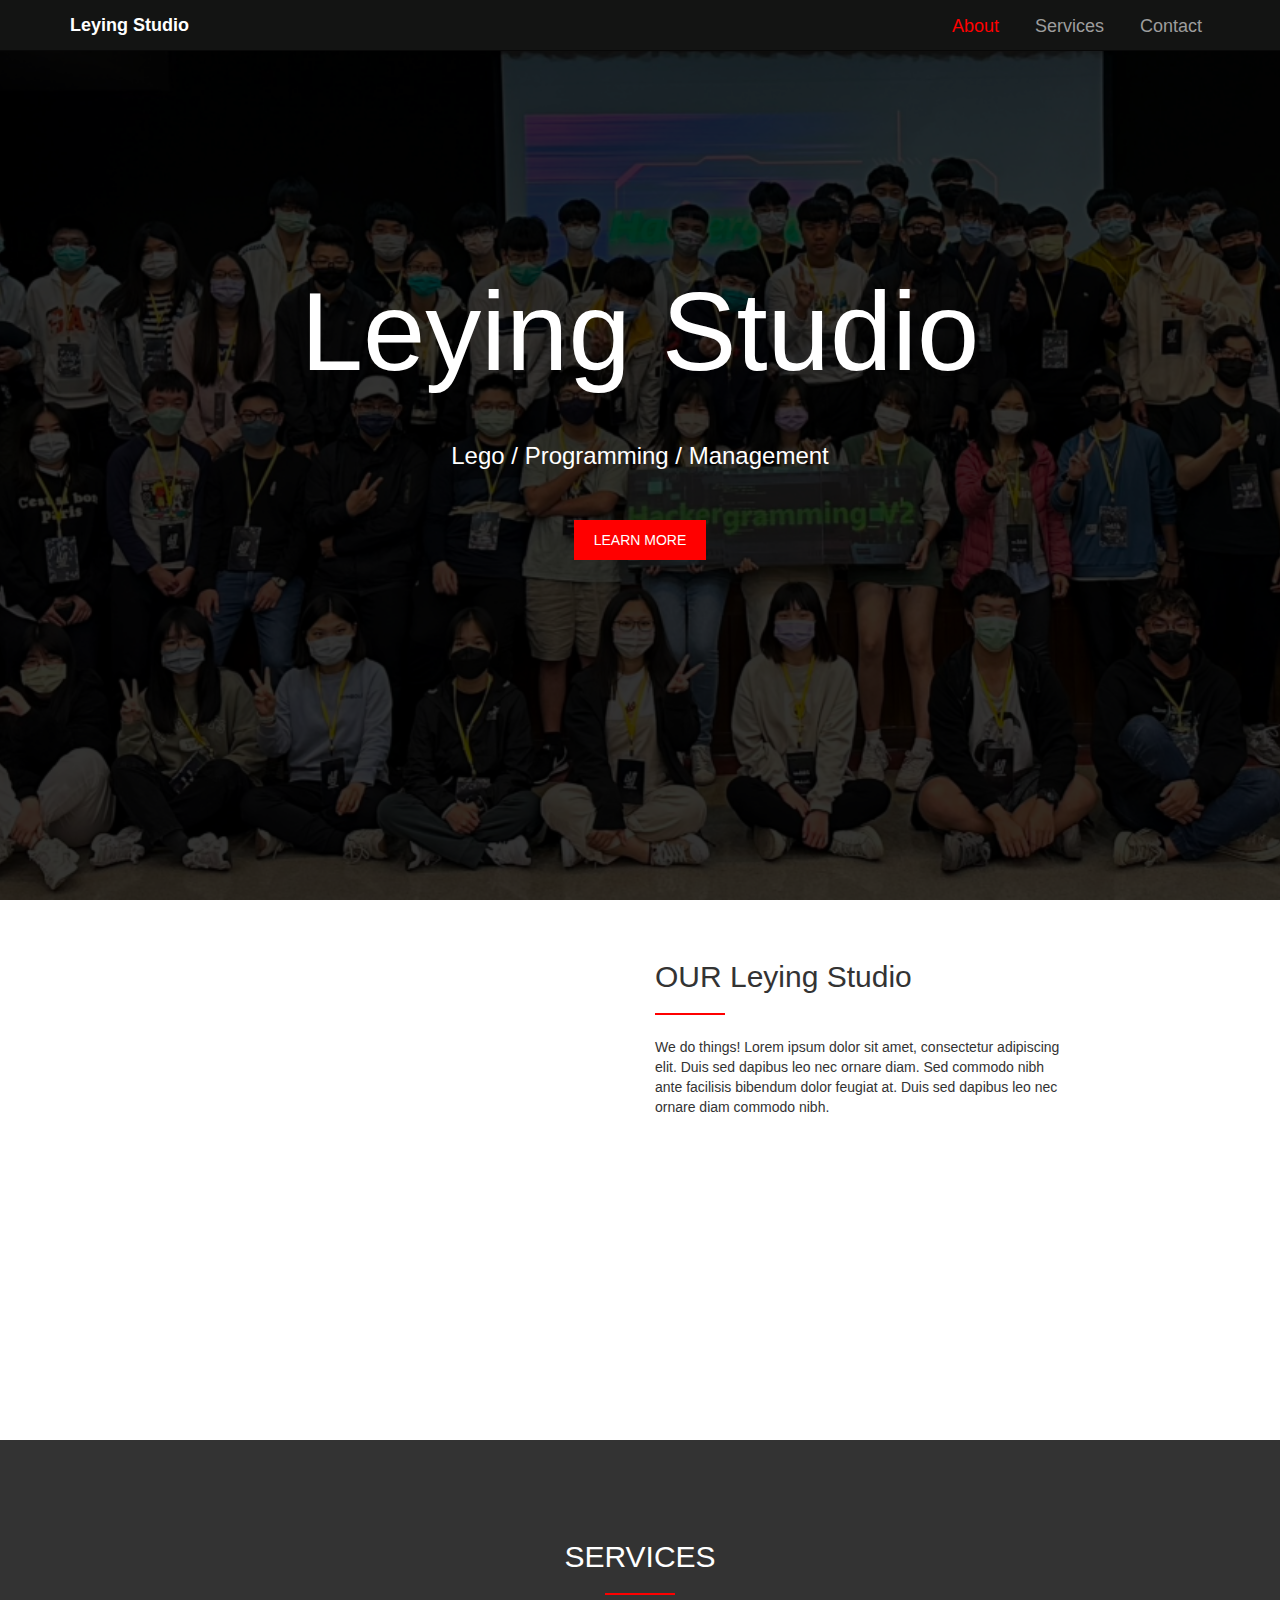
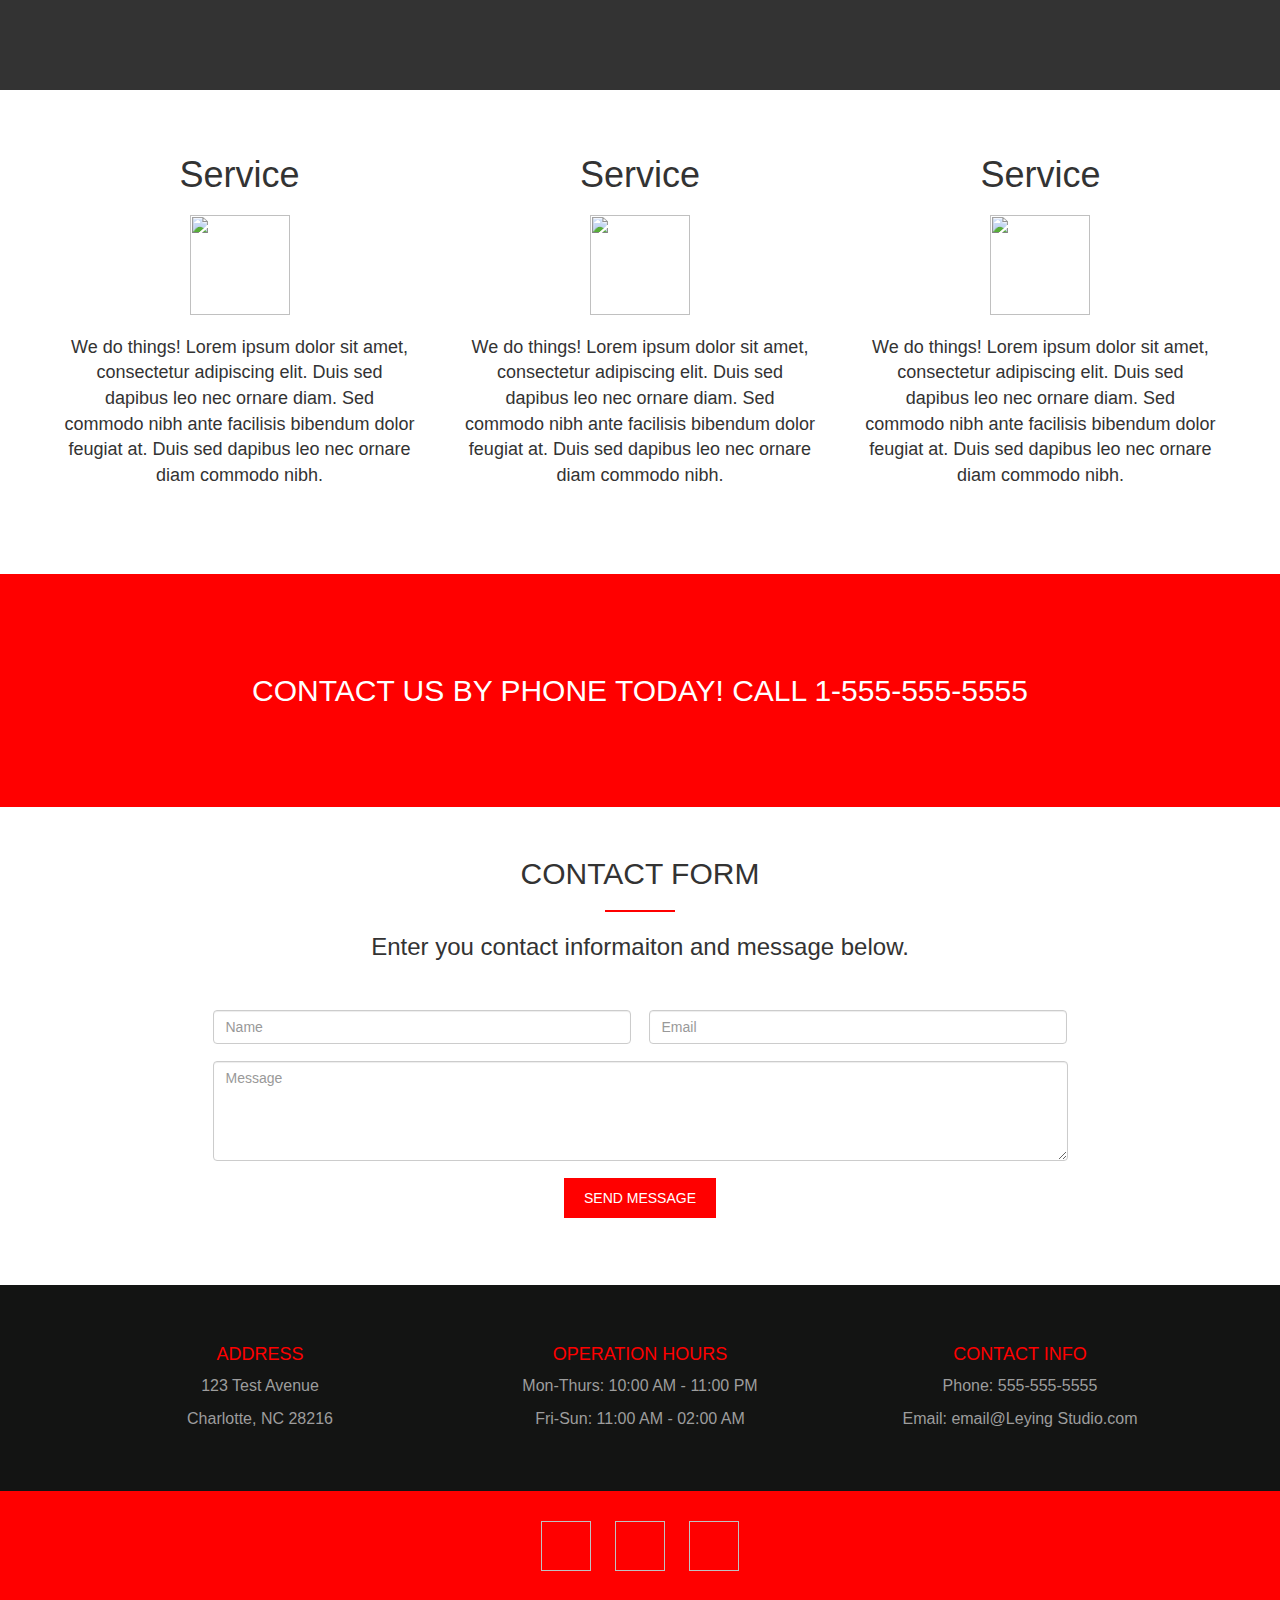
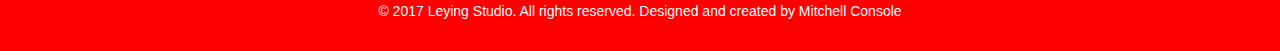
==== index.html @ 690b40f2 "BASE: first commit" ====
<!DOCTYPE html>
<html lang="en" >
<head>
  <meta charset="UTF-8">
  <title>Leying</title>
  <link rel='stylesheet' href='https://fonts.googleapis.com/css?family=Open+Sans'>
<link rel='stylesheet' href='https://maxcdn.bootstrapcdn.com/bootstrap/3.3.7/css/bootstrap.min.css'><link rel="stylesheet" href="./style.css">

</head>
<body>
<!-- partial:index.partial.html -->
<html>
  <head>
    <title>Leying Studio - Website</title>
  </head>
  <body>
<!--  Navigation Bar    -->
    <nav id="navigation" class="navbar navbar-inverse navbar-fixed-top">
      <div class="container">
        <div class="navbar-header">
          <a class="navbar-brand" href="#">Leying Studio</a>
          <button type="button" class="navbar-toggle collapsed" data-toggle="collapse" data-target="#navbarButtons" aria-expanded="false">
            <span class="sr-only">Toggle navigation</span>
            <span class="icon-bar"></span>
            <span class="icon-bar"></span>
            <span class="icon-bar"></span>
          </button>
        </div>
        <div class="collapse navbar-collapse" id="navbarButtons">          
          <ul class="nav navbar-nav navbar-right">
            <li id="navAbout" class="btn navbar-btn navActive">About</li>
            <li id="navServices" class="btn navbar-btn">Services</li>
            <li id="navContact" class="btn navbar-btn">Contact</li>
          </ul>
        </div>
      </div>
    </nav>
<!--  Top page image    -->
 <div class="parallaxTop">
   <div class="jumboBanner shadow">
     <h1 class="banner">Leying Studio</h1>
     <h3 class="motto">Lego / Programming / Management</h3>
     <button id="bannerBtn" class="bannerBtn">LEARN MORE</button>
   </div>
 </div>
<!--  Main content   -->    
<!--  About row      -->
    <div id="aboutBlock" class="container">
      <div id="aboutRow" class="row">
        <div class="aboutLeft col-xs-12 col-sm-6 cloak">
          <div class="row">
            <div class="col-md-3"></div>
            <div class="aboutImg col-md-9"></div>
          </div>
        </div>
        <div class="aboutRight col-xs-12 col-sm-6">
          <div class="row">
            <div class="col-md-9">            
              <h2>OUR Leying Studio</h2>
              <hr />
              <p>We do things! Lorem ipsum dolor sit amet, consectetur adipiscing elit. Duis sed dapibus leo nec ornare diam. Sed commodo nibh ante facilisis bibendum dolor feugiat at. Duis sed dapibus leo nec ornare diam commodo nibh.</p>
            </div>
          </div>
          <div class="col-md-3"></div>          
        </div>
      </div>
    </div>
<!--  Services row      -->
    <div id="servicesRow" class="parallaxSection">
      <div class="shadowSection">
        <h2>SERVICES</h2>
        <hr />
      </div>
    </div>
    <div id="serviceBlocks" class="row">
      <div class="container">
        <div class="serviceBlock col-md-4">
          <h1>Service</h1>
          <img src="https://cdn0.iconfinder.com/data/icons/thinico/88/thinico-17-512.png" />
          <p>We do things! Lorem ipsum dolor sit amet, consectetur adipiscing elit. Duis sed dapibus leo nec ornare diam. Sed commodo nibh ante facilisis bibendum dolor feugiat at. Duis sed dapibus leo nec ornare diam commodo nibh.</p>
        </div>
        <div class="serviceBlock col-md-4">
          <h1>Service</h1>
          <img src="https://cdn0.iconfinder.com/data/icons/thinico/88/thinico-17-512.png" />
          <p>We do things! Lorem ipsum dolor sit amet, consectetur adipiscing elit. Duis sed dapibus leo nec ornare diam. Sed commodo nibh ante facilisis bibendum dolor feugiat at. Duis sed dapibus leo nec ornare diam commodo nibh.</p>
        </div>
        <div class="serviceBlock col-md-4">
          <h1>Service</h1>
          <img src="https://cdn0.iconfinder.com/data/icons/thinico/88/thinico-17-512.png" />
          <p>We do things! Lorem ipsum dolor sit amet, consectetur adipiscing elit. Duis sed dapibus leo nec ornare diam. Sed commodo nibh ante facilisis bibendum dolor feugiat at. Duis sed dapibus leo nec ornare diam commodo nibh.</p>
        </div>
      </div>
    </div>
<!--  Contact form      -->
      <div id="phoneContact" class="phoneContact row">
        <div class="container">
          <h2>CONTACT US BY PHONE TODAY! CALL 1-555-555-5555</h2>
        </div>
      </div> 
      <div class="container">               
        <div id="contactRow" class="contactForm row">
          <h2>CONTACT FORM</h2>
          <hr />
          <h3>Enter you contact informaiton and message below.</h3>
          <form name="contactForm" class="form-group" action="#" method="POST">
            <input id="formName" name="name" class="inputInline form-control" type="text" placeholder="Name" required />
            <input id="formEmail" name="email" class="inputInline form-control" type="email" placeholder="Email" required />
            <textarea id="formMessage" name="message" class="form-control" type="text" placeholder="Message" required></textarea>
            <input name="submit" class="bannerBtn" type="submit" value="SEND MESSAGE" />
          </form>
        </div>        
      </div>
<!--  Contact info      -->
    <div id="contactInfo" class="row">
      <div class="container">
        <div class="contactStack col-md-4">
          <h4>ADDRESS</h4>
          <p>123 Test Avenue</p>
          <p>Charlotte, NC 28216</p>
        </div>
        <div class="contactStack col-md-4">
          <h4>OPERATION HOURS</h4>
          <p>Mon-Thurs: 10:00 AM - 11:00 PM</p>
          <p>Fri-Sun: 11:00 AM - 02:00 AM</p>
        </div>
        <div class="contactStack col-md-4">
          <h4>CONTACT INFO</h4>
          <p>Phone: 555-555-5555</p>
          <p>Email: email@Leying Studio.com</p>
        </div>
      </div>
    </div>
<!--  Copyright    -->
    <div id="copyright" class="row">
      <div class="container">
        <div id="socialBtn">
          <a href="#" class="social"><img id="facebook"></a>
          <a href="#" class="social"><img id="twitter"></a>
          <a href="#" class="social"><img id="linkedin"></a>
        </div>
        <p>&copy; 2017 Leying Studio. All rights reserved. Designed and created by Mitchell Console</p>
      </div>
    </div>
  </body>
</html>
<!-- partial -->
  <script src='https://cdnjs.cloudflare.com/ajax/libs/jquery/3.1.1/jquery.min.js'></script>
<script src='https://maxcdn.bootstrapcdn.com/bootstrap/3.3.7/js/bootstrap.min.js'></script><script  src="./script.js"></script>

</body>
</html>
---- style.css ----
html {
  height: 100%;
}

body {
  overflow-x: hidden;
}

.cloak {
  display: block;
}

hr {
  width: 70px;
  border-color: #ff0000;
  border-width: 2px;
  height: 2px;
}

.bannerBtn {
  border: none;
  background: #ff0000;
  color: white;
  padding: 10px 20px;
}
.bannerBtn:hover {
  background: #536b25;
}

.inputInline {
  width: 49%;
  float: left;
}

.navbar-btn {
  padding-top: 13px;
  margin: 0 10px 0 0;
  color: #9d9d9d;
  font-size: 18px;
}
.navbar-btn:hover {
  color: #ff0000;
}

.navbar {
  background: #131413;
}
.navbar .navbar-toggle {
  border-color: #ff0000;
}
.navbar .navbar-toggle .icon-bar {
  background-color: #ff0000;
}
.navbar .navbar-brand {
  color: #ffffff;
  font-weight: 900;
}
.navbar .navbar-brand:hover {
  color: #ff0000;
}
.navbar .navActive {
  color: #ff0000;
}

.parallax, .parallaxSection, .parallaxTop {
  background-attachment: fixed;
  background-position: center;
  background-repeat: no-repeat;
  background-size: cover;
  padding: 0;
}

.parallaxTop {
  background-image: url("1.png");
  min-height: 100vh;
}

.parallaxSection {
  min-height: 250px;
}

.shadow, .shadowSection {
  background: rgba(0, 0, 0, 0.8);
  min-height: 100vh;
  width: 100%;
}

.shadowSection {
  min-height: 250px;
}

.jumboBanner {
  text-align: center;
}
.jumboBanner .banner {
  color: white;
  padding-top: 30vh;
  text-align: center;
  font-family: sans-serif;
  font-size: 112px;
  margin-top: 0;
}
.jumboBanner .motto {
  color: white;
  margin: 50px auto;
}

#aboutBlock {
  width: 94%;
}

#aboutRow, .aboutLeft, .aboutRight, .aboutImg {
  min-height: 400px;
  margin: 20px auto;
}
#aboutRow hr, .aboutLeft hr, .aboutRight hr, .aboutImg hr {
  margin-left: 0;
  text-align: left;
}
#aboutRow .aboutImg, .aboutLeft .aboutImg, .aboutRight .aboutImg, .aboutImg .aboutImg {
  background-image: url("https://images.pexels.com/photos/59628/pexels-photo-59628.jpeg?w=1260&h=750&auto=compress&cs=tinysrgb");
  background-repeat: no-repeat;
  background-size: 90% 90%;
}

#servicesRow {
  background-image: url("https://images.pexels.com/photos/247932/pexels-photo-247932.jpeg?w=1260&h=750&auto=compress&cs=tinysrgb");
  text-align: center;
  color: white;
}
#servicesRow h2 {
  padding-top: 100px;
}

#serviceBlocks .container {
  width: 94%;
}

.serviceBlock {
  text-align: center;
  margin: 20px auto 50px auto;
  padding: 25px;
}
.serviceBlock img {
  width: 100px;
  height: 100px;
  margin: 10px 0 20px 0;
}
.serviceBlock p {
  font-size: 18px;
}

.phoneContact {
  background: #ff0000;
  text-align: center;
  color: white;
  min-height: 200px;
}
.phoneContact h2 {
  margin: 100px 0;
}

#formMessage {
  margin-bottom: 2%;
  height: 100px;
  max-width: 100%;
}

.contactForm {
  margin: 50px auto;
  text-align: center;
}
.contactForm h2 {
  margin: 0 auto;
}
.contactForm form {
  width: 75%;
  margin: 50px auto 0 auto;
}
.contactForm form input {
  margin-bottom: 2%;
}
.contactForm form input[name=name] {
  margin-right: 2%;
}

#contactInfo {
  background: #131413;
  min-height: 200px;
}
#contactInfo .contactStack {
  margin: 50px 0;
  text-align: center;
  font-size: 16px;
}
#contactInfo h4 {
  color: #ff0000;
}
#contactInfo p {
  color: #9d9d9d;
}

#copyright {
  background: #ff0000;
  min-height: 125px;
  text-align: center;
  color: white;
}
#copyright #facebook {
  background-image: url("http://www.iconarchive.com/download/i54037/danleech/simple/facebook.ico");
  background-size: cover;
  background-repeat: no-repeat;
}
#copyright #twitter {
  background-image: url("http://www.freeiconspng.com/uploads/twitter-icon-twitter-icon-7.png");
  background-size: cover;
  background-repeat: no-repeat;
}
#copyright #linkedin {
  background-image: url("https://pbs.twimg.com/profile_images/614583061448036352/CBpFkPaz.png");
  background-size: cover;
  background-repeat: no-repeat;
}
#copyright .social, #copyright img {
  height: 50px;
  width: 50px;
  border: none;
  margin: 30px 5px 0px 5px;
}
#copyright p {
  margin: 30px 0;
}

@media screen and (max-width: 766px) {
  .jumboBanner .banner {
    font-size: 72px;
  }

  .cloak {
    display: none;
  }
}
@media screen and (max-width: 500px) {
  .inputInline {
    width: 100%;
    float: none;
  }

  form input {
    margin-bottom: 5%;
  }

  input[name=submit] {
    width: 100%;
  }

  input[name=name] {
    margin-right: 0%;
  }
}
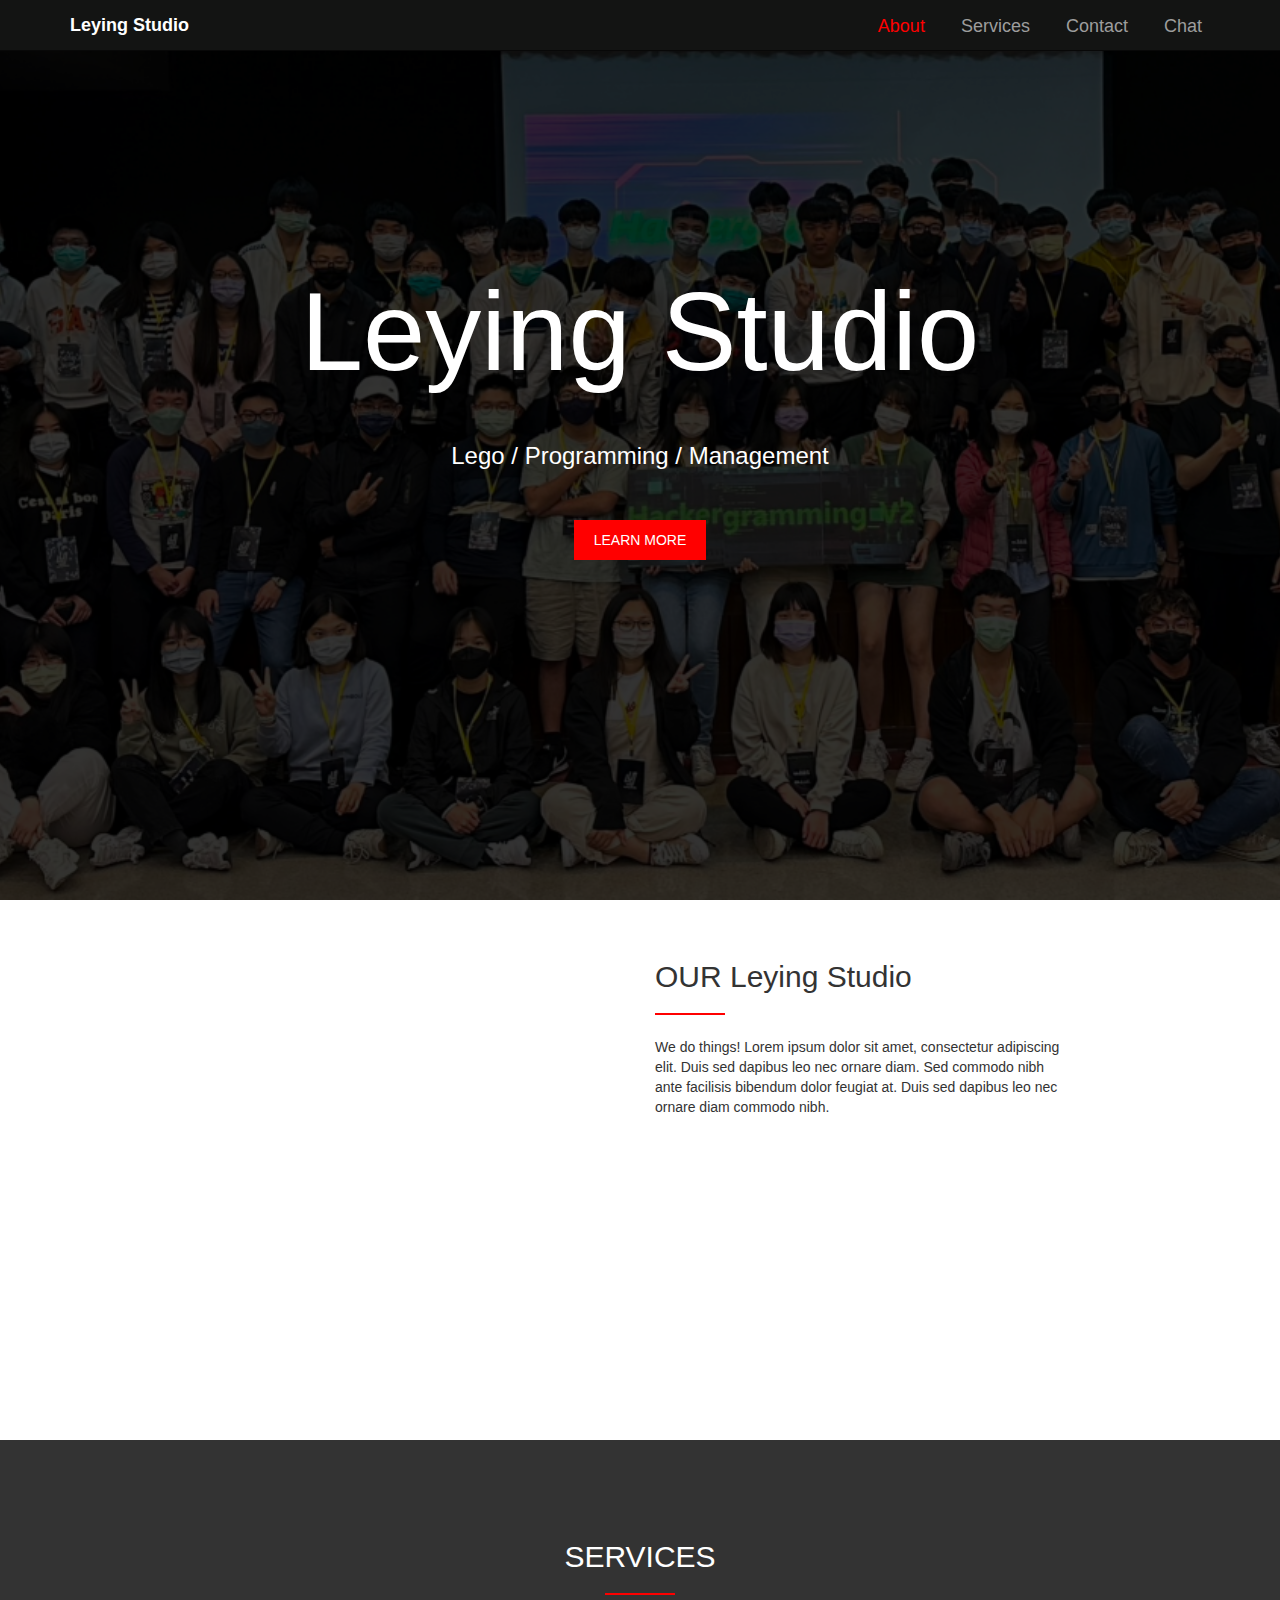
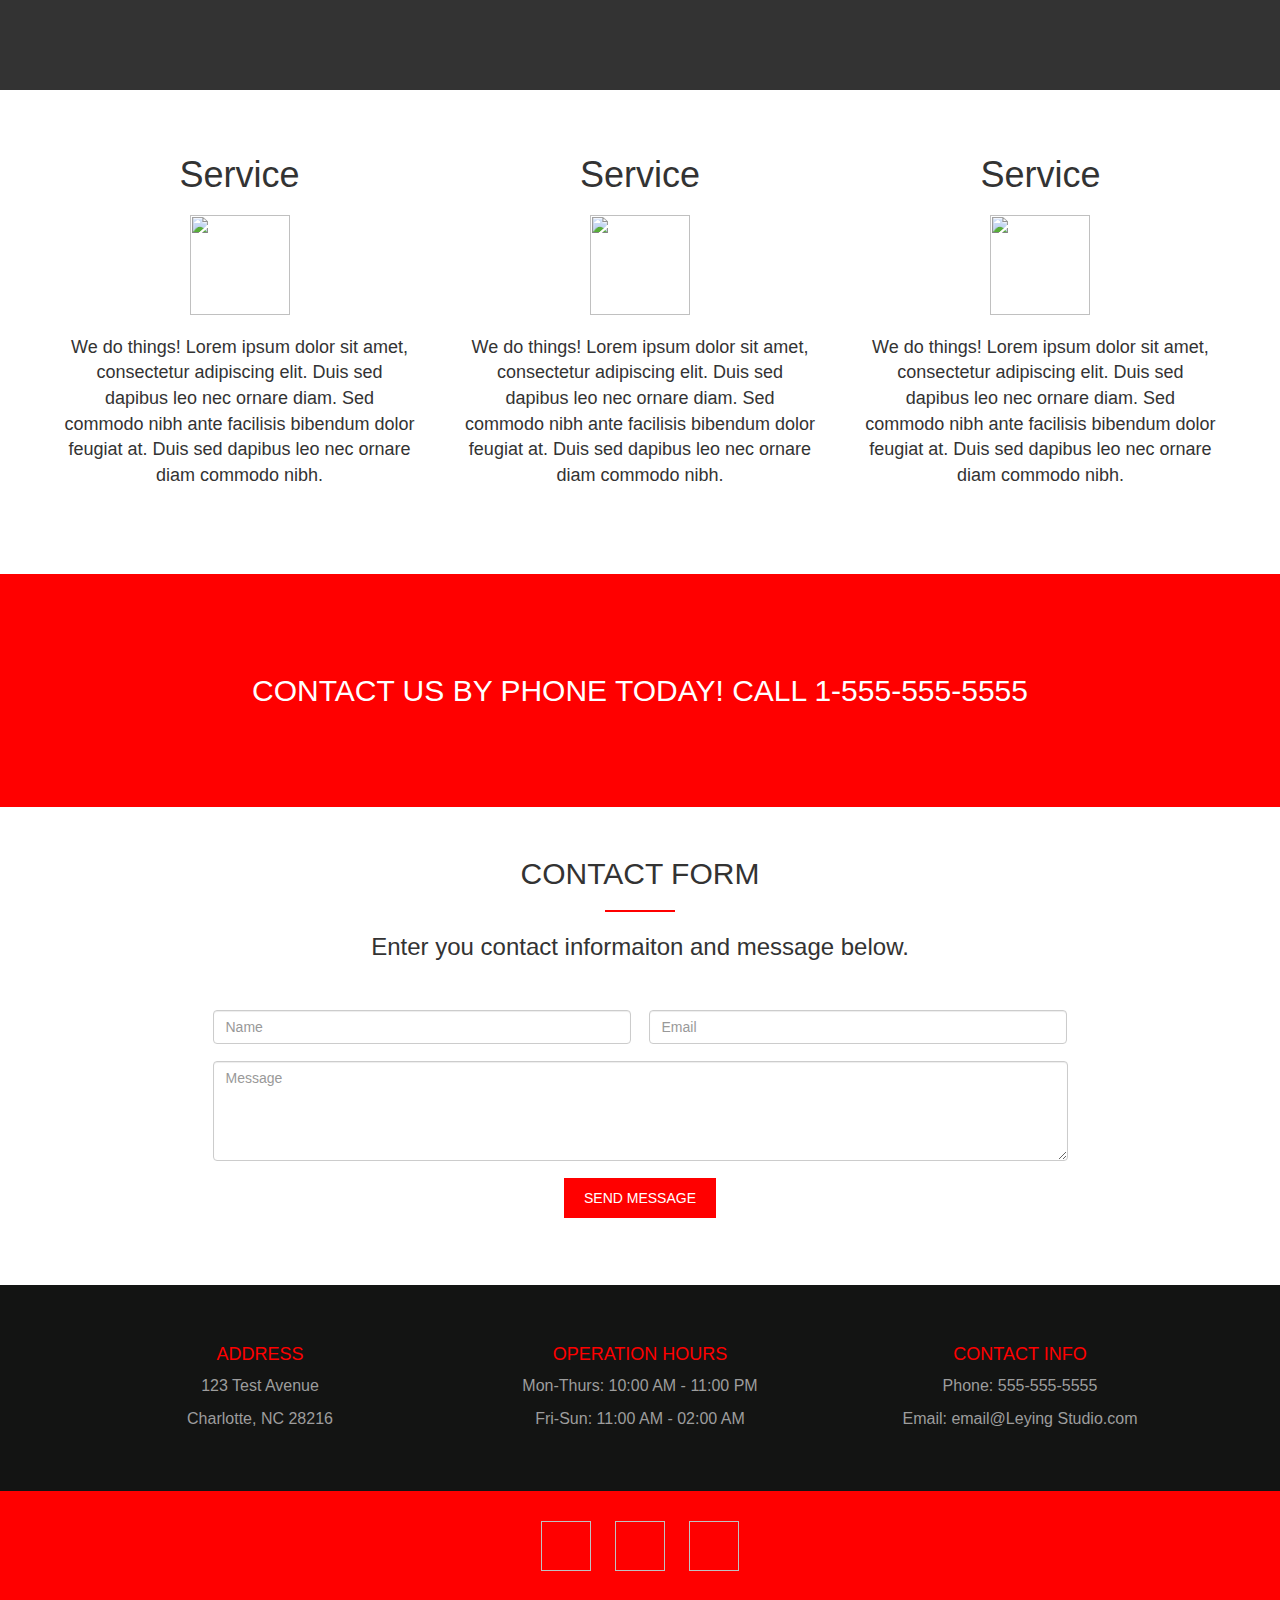
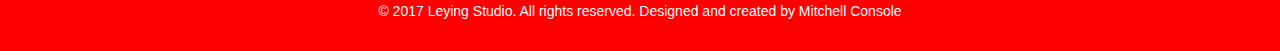
==== commit 7dee4665: "Add files via upload" ====
--- a/index.html
+++ b/index.html
@@ -11,6 +11,7 @@
 <!-- partial:index.partial.html -->
 <html>
   <head>
+    
     <title>Leying Studio - Website</title>
   </head>
   <body>
@@ -31,6 +32,7 @@
             <li id="navAbout" class="btn navbar-btn navActive">About</li>
             <li id="navServices" class="btn navbar-btn">Services</li>
             <li id="navContact" class="btn navbar-btn">Contact</li>
+            <a href="chat.html" class="btn navbar-btn">Chat</a>
           </ul>
         </div>
       </div>
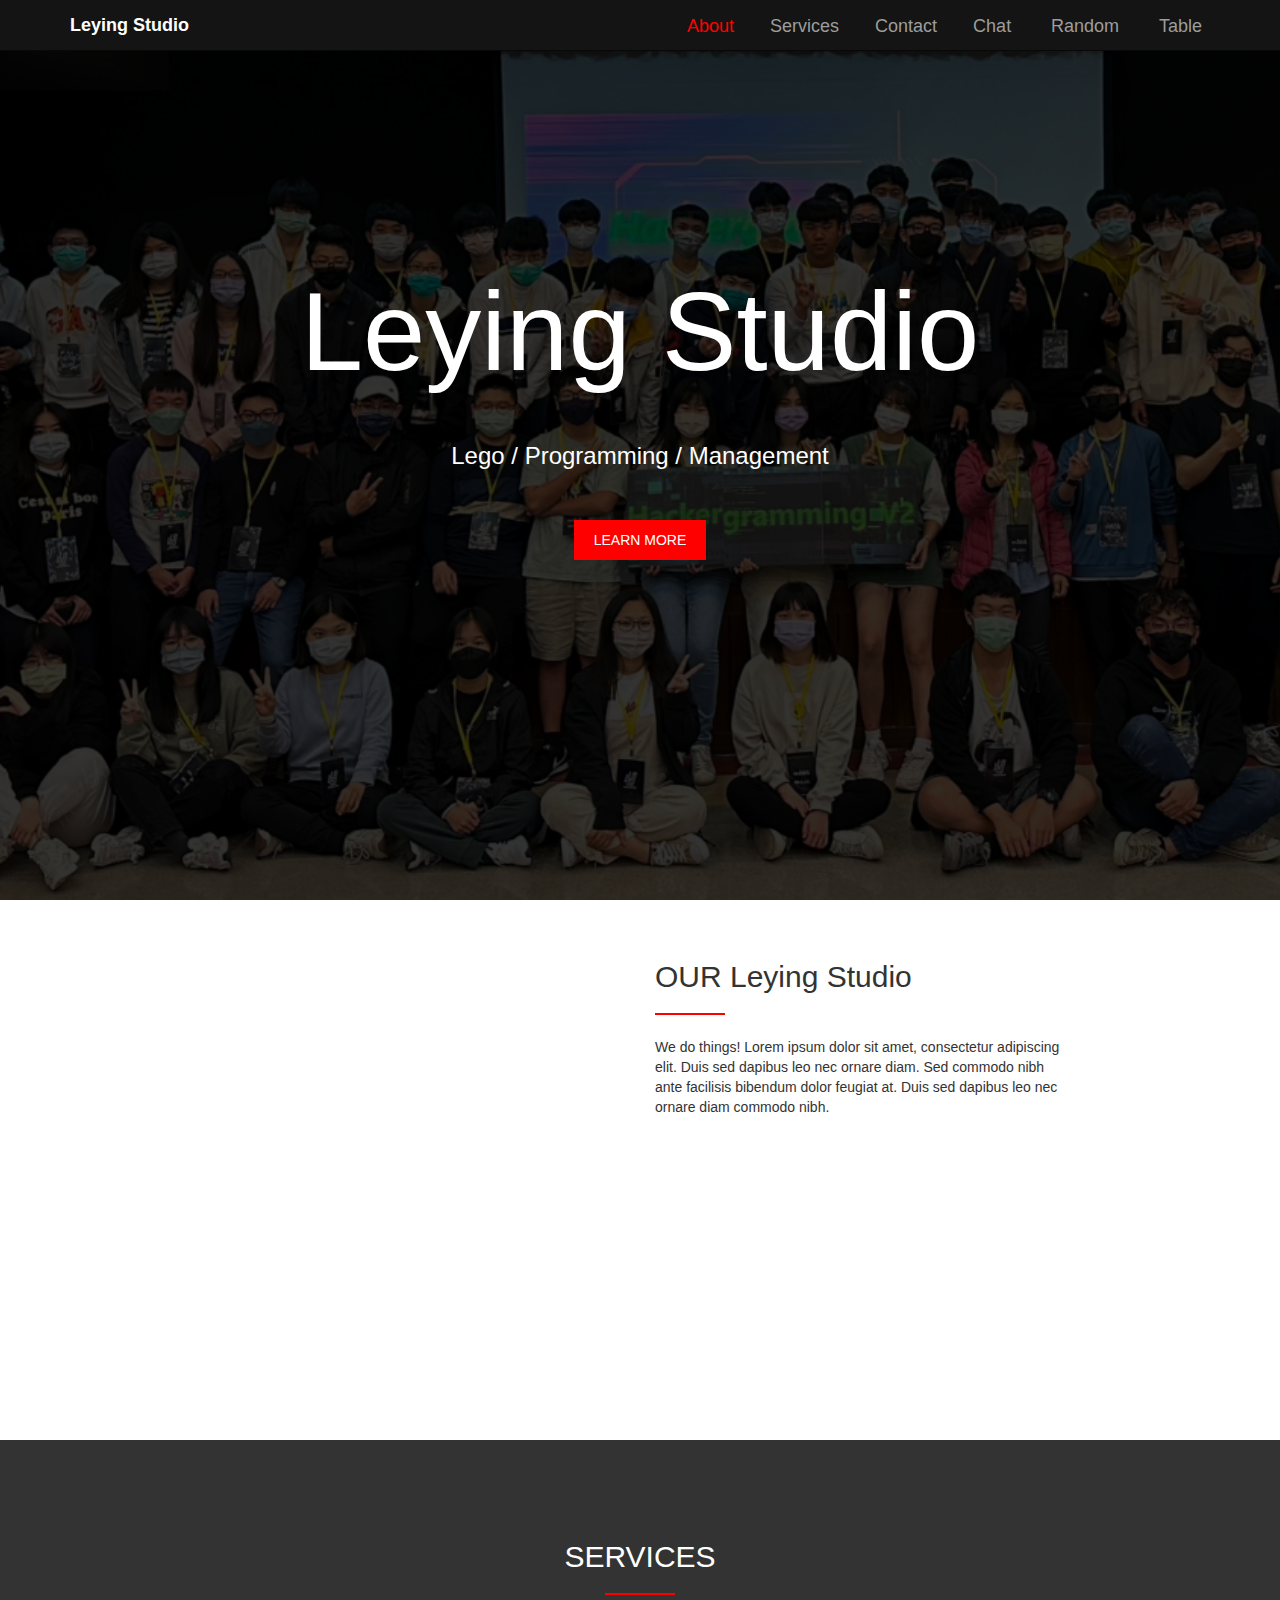
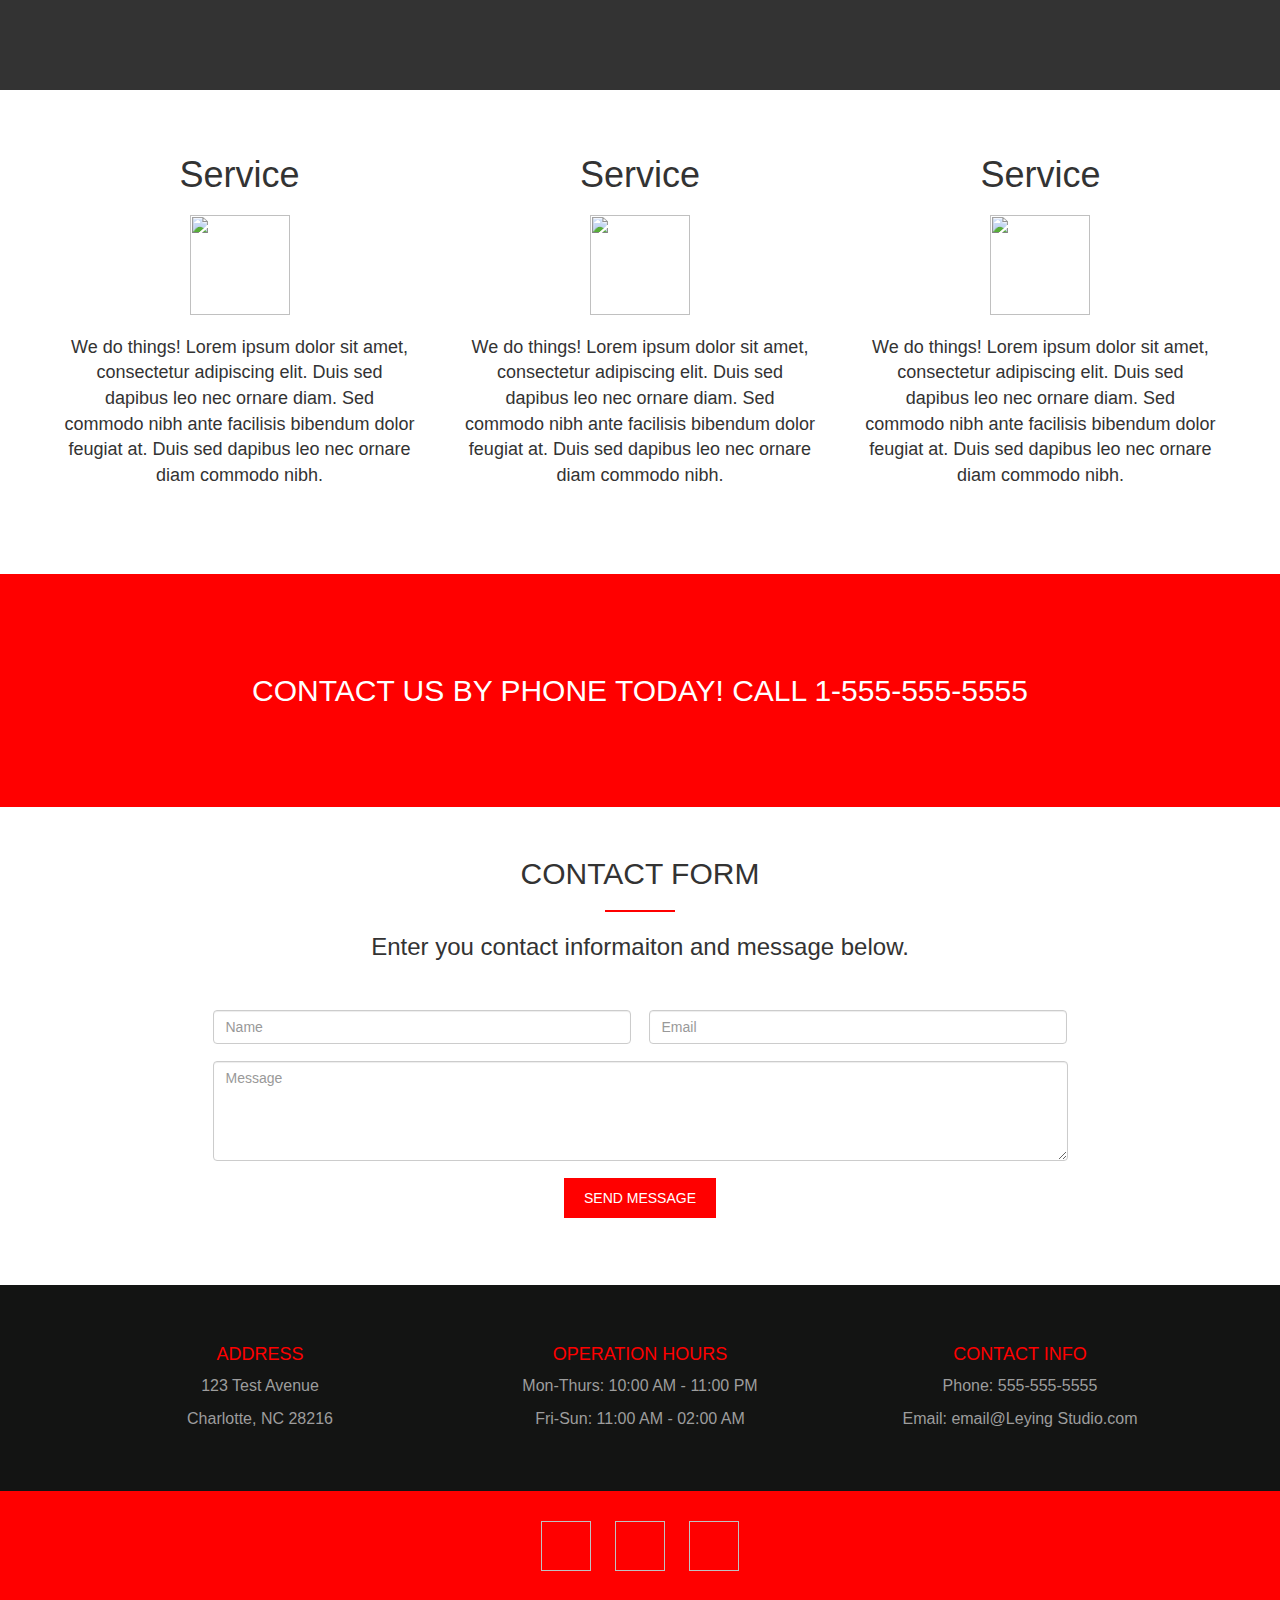
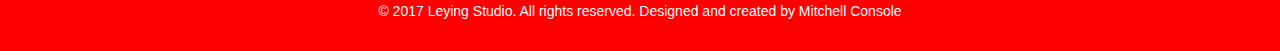
==== commit ea00d41f: "Add files via upload" ====
--- a/index.html
+++ b/index.html
@@ -33,6 +33,8 @@
             <li id="navServices" class="btn navbar-btn">Services</li>
             <li id="navContact" class="btn navbar-btn">Contact</li>
             <a href="chat.html" class="btn navbar-btn">Chat</a>
+            <a href="ran.html" class="btn navbar-btn">Random</a>
+            <a href="table.html" class="btn navbar-btn">Table</a>
           </ul>
         </div>
       </div>
